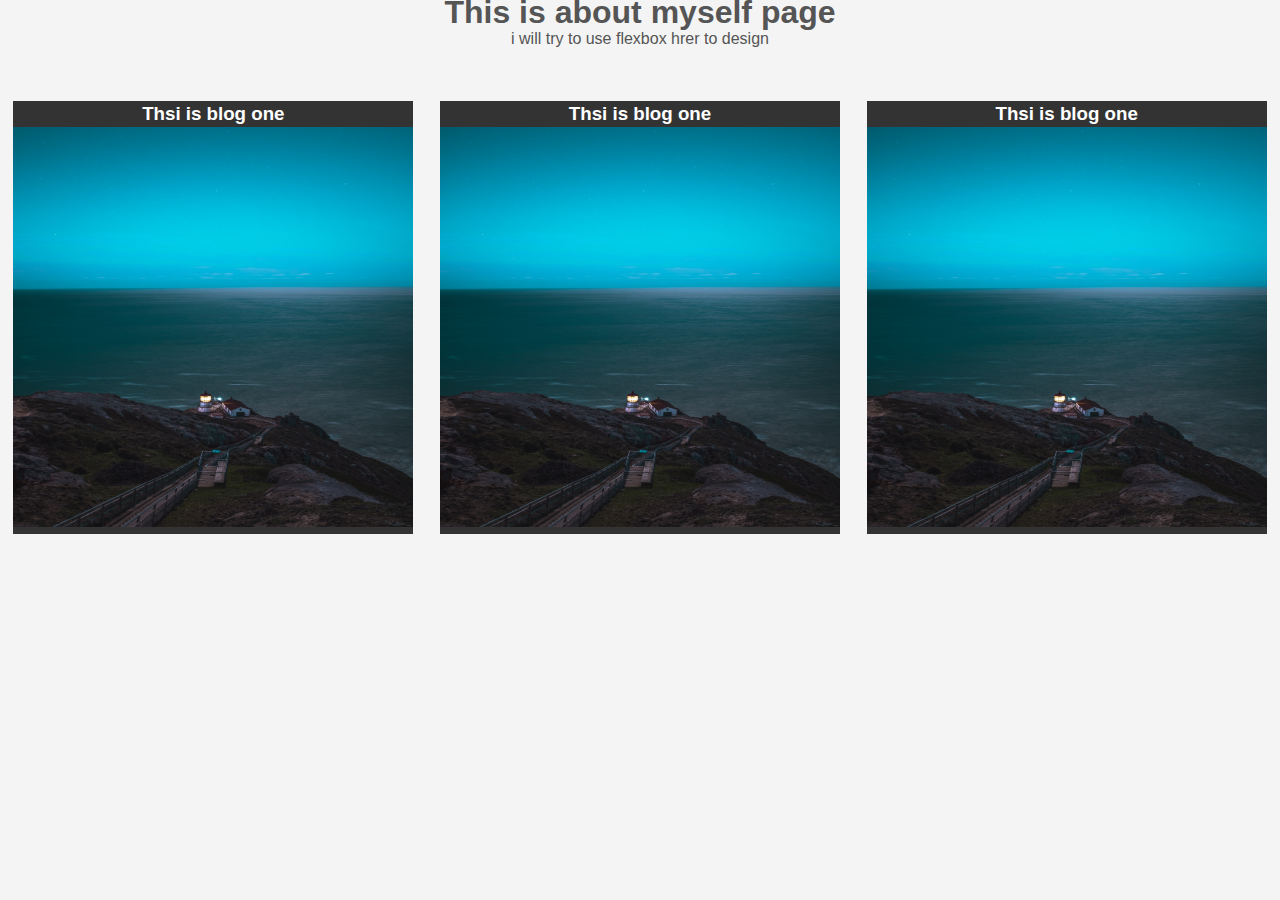
==== about.html @ 04cdaf59 "lot of changes" ====
<!DOCTYPE html>
<html lang="en">
<head>
    <meta charset="UTF-8">
    <meta name="viewport" content="width=device-width, initial-scale=1.0">
    <title>This is about page</title>
    <link rel="stylesheet" href="assets/css/style.css">
    <link rel="stylesheet" href="assets/css/blog-style.css">
</head>
<body>
    <div class="container">
        <h1>This is about myself page</h1>
        i will try to use flexbox hrer to design 
    </div>
    <div class="my-blogs">
        <div class="blog-box-1">
            <h3>Thsi is blog one</h3>
            <img src="assets/img/home.jpeg" alt="">
        </div>
        <div class="blog-box-2">
            <h3>Thsi is blog one</h3>
            <img src="assets/img/home.jpeg" alt="">
        </div>
        <div class="blog-box-3">
            <h3>Thsi is blog one</h3>
            <img src="assets/img/home.jpeg" alt="">
        </div>
    </div>

</body>
</html>
---- assets/css/style.css ----
/* This is CSS crash course */
 
*{ 
    margin:0;
    padding:0;
    box-sizing: border-box;

}

body{
    background: #f4f4f4;
    color: #555;
    /* font-family: Arial, Helvetica, sans-serif; 
    font-size: 16px;
    font-weight: normal;*/
    font: normal 16px Arial, Helvetica, sans-sarif;
    line-height: 1.6em; 
}
a{
    text-decoration: none;
    color: #000;
}
a:hover{
    color:red;
}
a:active{
    color:green;

}
a:visited{
   

}
.container{
    width: 80%;
    margin: auto; 
}
.button{
    background-color:#333;
    padding: 10px 15px;
    border: none;
    color: #fff;
    cursor: pointer;
}
.button:hover{
    background-color:red;
    color: #fff;
 
  
}
.banner{
    background: #333;
    text-align: center;
    color: #fff;
    padding: 50px 0;
}
.banner h1{
    margin-bottom: 20px;
}
#navbar{
    background: #333;
    color: #fff;
    margin: 0;
    padding: 0;
    float: right;  

}


#navbar ul{

    list-style: none;

}
#navbar ul li{
    display: inline-block;
    
}
#navbar ul li a{
    color: #fff;
    padding-right: 15px;
    float: right;
}

#html{
    margin: 30px 0;
    text-align: center;
}
#html h1{
    padding: 50px 0;
}
#html h3 span{
    color: red;
   
}
.heading-box,.paragraph-box{
 border: 1px dotted #555;
 margin: 30px 0;
 text-align: justify;
 padding: 20px;
 

}
.paragraph-box{
    margin-bottom: 30px;
    margin-bottom: 30px;

}
.paragraph-box span{
    color: red;
}
.header h1{
    text-align: center;
    padding: 40px 0;
}

.box-1{
    background-color:#333;
    color: #fff;
    padding: 30px;
    text-align: justify;
    border: 5px solid red;     
    padding: 20px;
    /* 
    border-top-style:dotted; 
    border-bottom-width:20px;
    
    */
    /* margin-top: 20px; */
    margin: 20px 0;
}
.box-1 h1{
    font-family: Tahoma;
    font-weight: 800px;
    font-style: italic;
    text-decoration: underline;
    text-transform: uppercase;
    letter-spacing: 0.2em;
    word-spacing: 0.1em;  

}
.box-2{
    border: 3px dotted #ccc;
    padding: 20px;
    margin: 20px 0;

}
/* Unorder list  */

.categories{
    border: 1px #ccc solid ;
    padding: 10px;
    border-radius: 15px;
}
.categories h2{
    text-align: center;
}
.categories ul{
    padding-left: 20px;
    list-style: none;
    
}
.categories li{
    padding-bottom: 6px;
    border-bottom: dotted 1px #333;
    list-style-image:url('../img/check.png') ;


}
.my-form{
    padding: 20px;
    

}
.form-group{
    padding-bottom: 15px;
}
.my-form label{
    display: block;
}
.my-form input[type="text"], .my-form textarea{
   padding: 8px;
   width: 30%   
}
.block{
    float: left;
    width: 33.3%;
    border: 1px solid #ccc;
    padding: 10px;
    box-sizing: border-box;



}
.clr{
    clear:both;
}


/* Usees of  ID */
#main-block{
    float: left;
    width: 70%;
    box-sizing: border-box;
}

#side-bar{
    float: right;
    width: 30%;
    background-color: #333;
    color: #fff;
    padding: 15px;
    box-sizing: border-box;    

}
/* positioning */
.p-box{
    width: 800px;
    height: 500px;
    border: 1px solid #000;
    margin-top: 30px;
    position: relative;
    background-image:url(../img/nature.jpg);
    background-position: 100px 200px ;
    background-repeat: no-repeat;
    background-position: center;

}
.p-box h1{
    position: absolute;
    top: 100px;
    left: 200px;

}
.p-box h2{
    position: absolute;
    bottom: 40px;
    right: 100px;

}
.fix-me{
    position: fixed;
    top: 400px;
}

.my-list li:first-child{
    background: red;

}

.my-list li:last-child{
    background: blue;

}

.my-list li:nth-child(5){
    background: yellow;
}


.my-list li:nth-child(even){
    background: gray;
}
---- assets/css/blog-style.css ----
.my-blogs{
    display: flex;
    justify-content: space-around;
    margin: 50px 0;
    
}
.my-blogs img{
    width: 400px;
    height: 400px;
}
.my-blogs div{
    background:#333 ;
    color: #fff;
    text-align: center;
}
.blog-box-1{

}

.blog-box-2{

}

.blog-box-3{

}
.container{
    text-align: center;
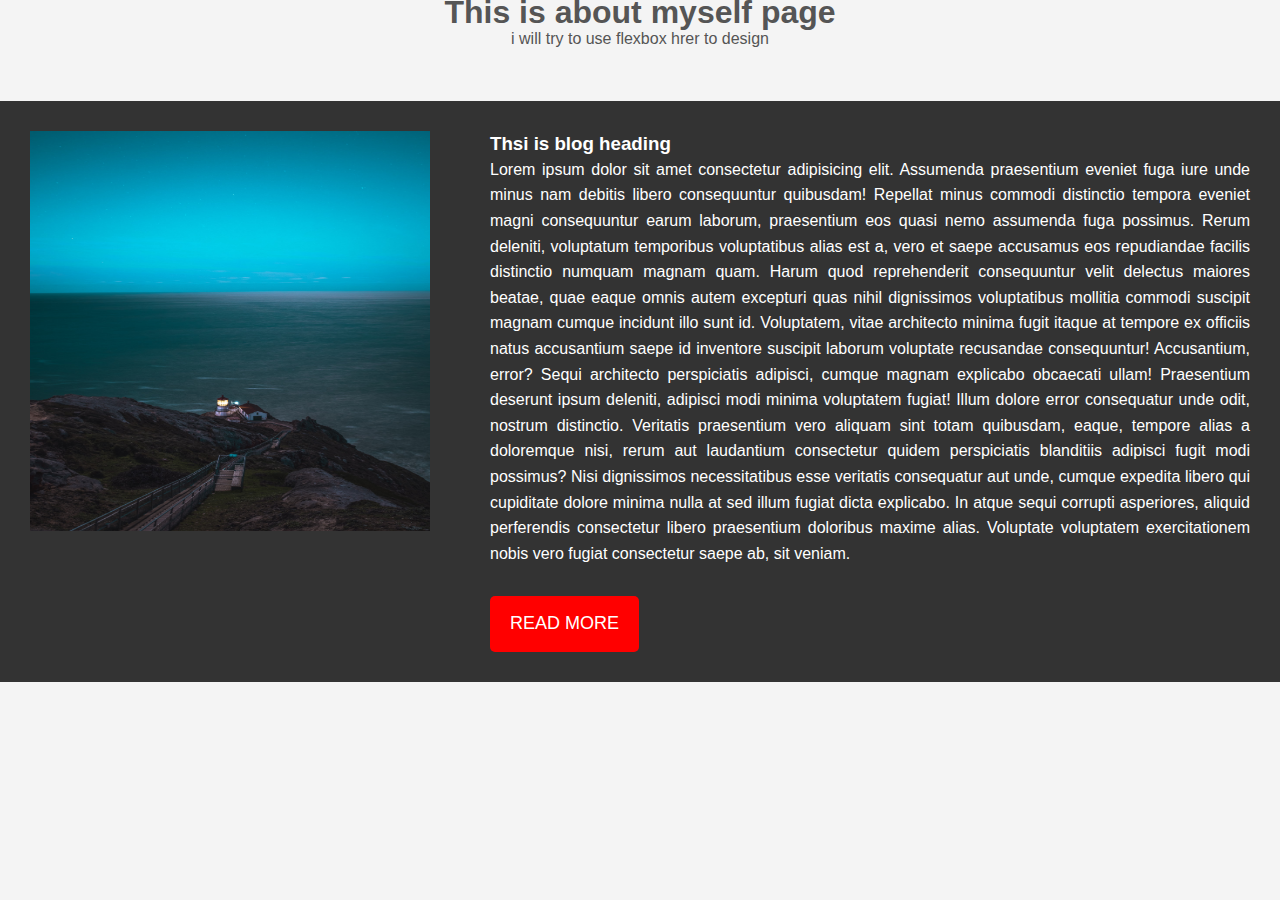
==== commit 84b7431e: "Menu change for checking class easily" ====
--- a/about.html
+++ b/about.html
@@ -5,7 +5,7 @@
     <meta name="viewport" content="width=device-width, initial-scale=1.0">
     <title>This is about page</title>
     <link rel="stylesheet" href="assets/css/style.css">
-    <link rel="stylesheet" href="assets/css/blog-style.css">
+    <link rel="stylesheet" href="assets/css/about.css">
 </head>
 <body>
     <div class="container">
@@ -14,17 +14,18 @@
     </div>
     <div class="my-blogs">
         <div class="blog-box-1">
-            <h3>Thsi is blog one</h3>
+            
             <img src="assets/img/home.jpeg" alt="">
         </div>
-        <div class="blog-box-2">
-            <h3>Thsi is blog one</h3>
-            <img src="assets/img/home.jpeg" alt="">
+       <div class="blog-box-2">
+            <h3>Thsi is blog heading</h3>
+            <p>Lorem ipsum dolor sit amet consectetur adipisicing elit. Assumenda praesentium eveniet fuga iure unde minus nam debitis libero consequuntur quibusdam! Repellat minus commodi distinctio tempora eveniet magni consequuntur earum laborum, praesentium eos quasi nemo assumenda fuga possimus. Rerum deleniti, voluptatum temporibus voluptatibus alias est a, vero et saepe accusamus eos repudiandae facilis distinctio numquam magnam quam. Harum quod reprehenderit consequuntur velit delectus maiores beatae, quae eaque omnis autem excepturi quas nihil dignissimos voluptatibus mollitia commodi suscipit magnam cumque incidunt illo sunt id. Voluptatem, vitae architecto minima fugit itaque at tempore ex officiis natus accusantium saepe id inventore suscipit laborum voluptate recusandae consequuntur! Accusantium, error? Sequi architecto perspiciatis adipisci, cumque magnam explicabo obcaecati ullam! Praesentium deserunt ipsum deleniti, adipisci modi minima voluptatem fugiat! Illum dolore error consequatur unde odit, nostrum distinctio. Veritatis praesentium vero aliquam sint totam quibusdam, eaque, tempore alias a doloremque nisi, rerum aut laudantium consectetur quidem perspiciatis blanditiis adipisci fugit modi possimus? Nisi dignissimos necessitatibus esse veritatis consequatur aut unde, cumque expedita libero qui cupiditate dolore minima nulla at sed illum fugiat dicta explicabo. In atque sequi corrupti asperiores, aliquid perferendis consectetur libero praesentium doloribus maxime alias. Voluptate voluptatem exercitationem nobis vero fugiat consectetur saepe ab, sit veniam.</p>
+            <a href="" class="readmore-btn">Read More</a>
+            
         </div>
-        <div class="blog-box-3">
-            <h3>Thsi is blog one</h3>
-            <img src="assets/img/home.jpeg" alt="">
-        </div>
+        
+
+
     </div>
 
 </body>
--- a/assets/css/about.css
+++ b/assets/css/about.css
@@ -0,0 +1,55 @@
+.my-blogs{
+    display: flex;
+    justify-content:space-between;
+    margin: 50px 0;
+    
+}
+.my-blogs img{
+    width: 400px;
+    height: 400px;
+}
+.my-blogs div{
+    background:#333 ;
+    color: #fff;
+    
+
+}
+.blog-box-1{
+    padding: 30px;
+
+   
+}
+
+.blog-box-2{
+    padding: 30px;
+    text-align: justify;
+
+}
+
+.blog-box-3{
+   
+
+}
+.container{
+    text-align: center;
+
+}
+
+.readmore-btn{
+    display: inline-block;
+    color: #fff;
+    padding: 15px 20px;
+    background: red;
+    border-radius: 5px;
+    margin-top: 30px;
+    transition: .1s;
+    font-size: 18px;
+    text-transform: uppercase;
+
+
+}
+.readmore-btn:hover{    
+    font-size:20px;
+    color: #fff;
+}
+    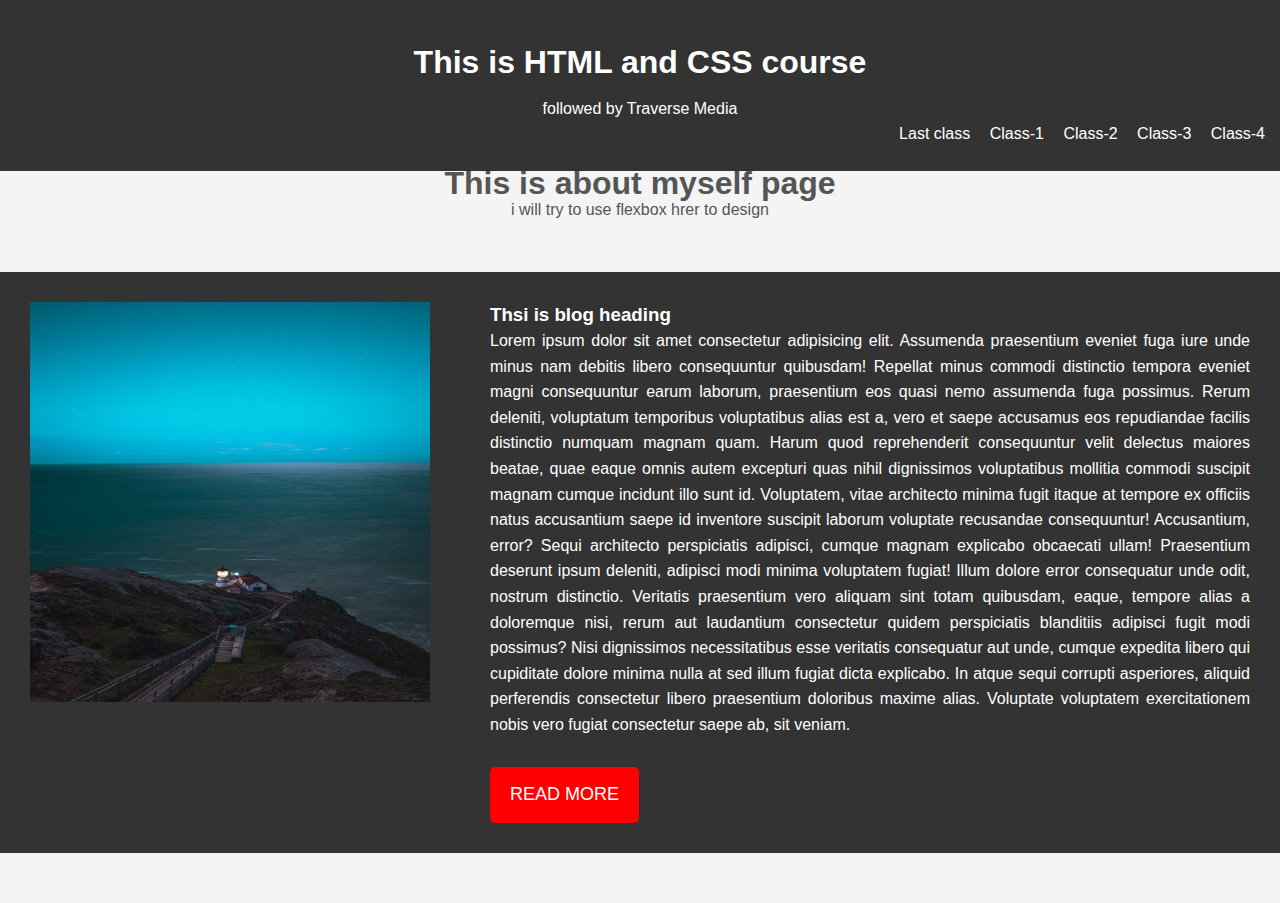
==== commit 9db91f4b: "Delate Unwanted folder" ====
--- a/about.html
+++ b/about.html
@@ -8,6 +8,19 @@
     <link rel="stylesheet" href="assets/css/about.css">
 </head>
 <body>
+    <div class="banner">
+        <h1>This is HTML and CSS course</h1>
+        <p>followed by Traverse Media</p>
+        <nav id="navbar">
+            <ul>
+                <li><a href="">Last class</a></li>
+                <li><a href="Web-layout.html">Class-1</a></li>
+                <li><a href="about.html">Class-2</a></li>
+                <li><a href="blog.html">Class-3</a></li>
+                <li><a href="contact.html">Class-4</a></li>
+            </ul>
+        </nav>
+    </div>
     <div class="container">
         <h1>This is about myself page</h1>
         i will try to use flexbox hrer to design 
